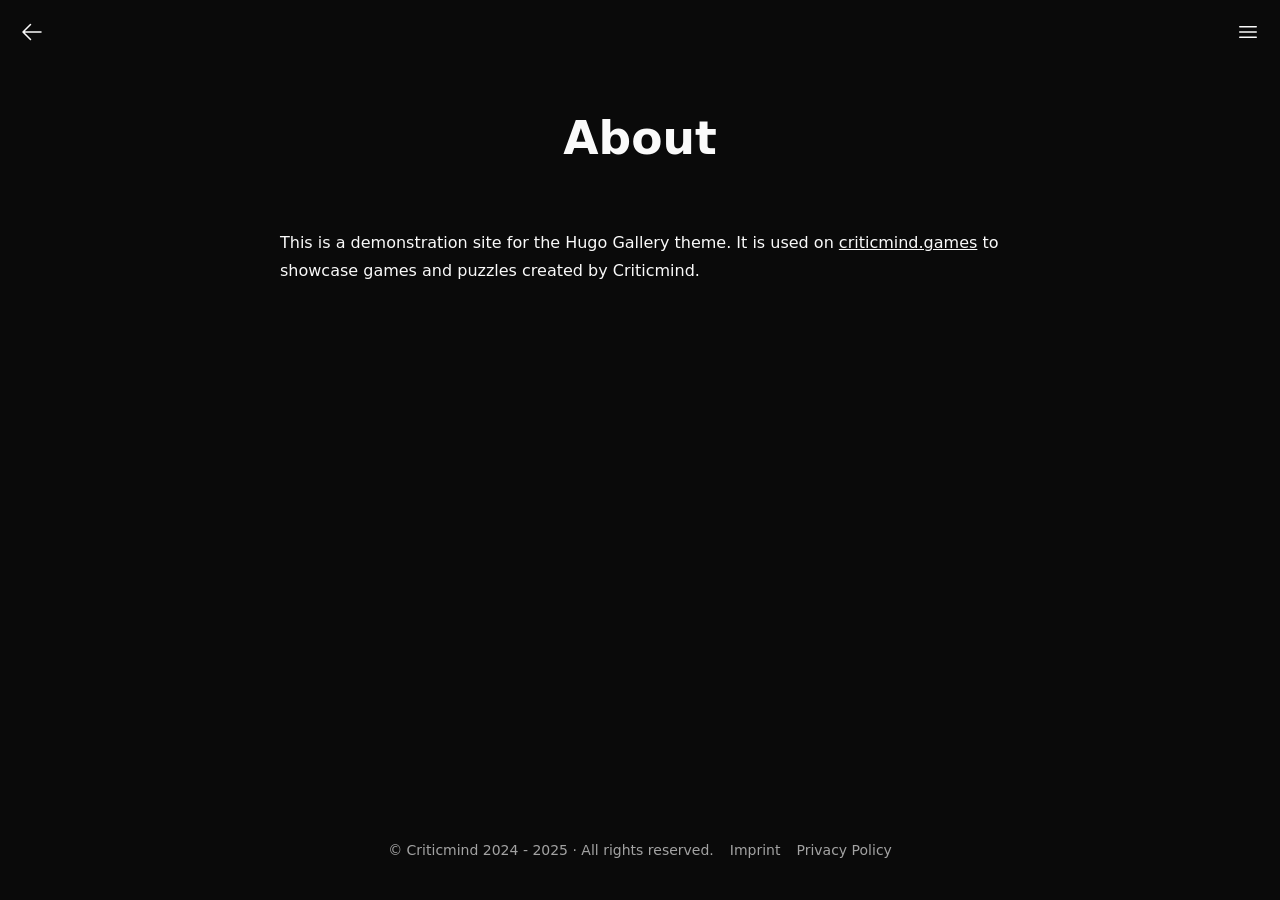
==== about/index.html @ 941fc6f4 "Deploying to gh-pages from @ criticmindgames/criticmindgames.github.io@0c08d583af8edd63ed0936f1e51c1" ====
<!doctype html><html class=dark lang=en><head><meta charset=utf-8><meta name=viewport content="width=device-width,initial-scale=1"><title>About - Criticmind Games Gallery</title><link rel=canonical href=/about/><link rel=icon type=image/svg+xml href=/images/favicon.svg><link rel=icon type=image/png href=/images/favicon.png><link rel=apple-touch-icon sizes=180x180 href=/images/apple-touch-icon.png><meta name=description content="A gallery of games screenshots and artwork."><meta name=robots content="index, follow"><meta property="og:url" content="/about/"><meta property="og:site_name" content="Criticmind Games Gallery"><meta property="og:title" content="About"><meta property="og:description" content="This is a demonstration site for the Hugo Gallery theme. It is used on criticmind.games to showcase games and puzzles created by Criticmind."><meta property="og:locale" content="en"><meta property="og:type" content="article"><link rel=stylesheet href=/css/main.min.6031f18919a5919243f3aef7c58df672be3052a45dd4517b8fc728761fda4de4.css><script src=/js/main.0de0d73fb334e8aef574046cb537325b517c7abcd818150338b9a53e8d3b8dc2.js defer></script></head><body><header><a class="btn btn-square" href=/ title="Criticmind Games Gallery"><svg width="24" height="24" data-slot="icon" fill="currentColor" viewBox="0 0 24 24" aria-hidden="true"><path clip-rule="evenodd" fill-rule="evenodd" d="M11.03 3.97a.75.75.0 010 1.06l-6.22 6.22H21a.75.75.0 010 1.5H4.81l6.22 6.22a.75.75.0 11-1.06 1.06l-7.5-7.5a.75.75.0 010-1.06l7.5-7.5a.75.75.0 011.06.0z"/></svg></a><ul><li><button class="btn btn-square" id=menu-toggle aria-expanded=false type=button title=Menu>
<svg class="icon-menu" width="24" height="24" fill="currentColor" viewBox="0 0 24 24" aria-hidden="true"><path clip-rule="evenodd" fill-rule="evenodd" d="M3 6.75A.75.75.0 013.75 6h16.5a.75.75.0 010 1.5H3.75A.75.75.0 013 6.75zM3 12a.75.75.0 01.75-.75h16.5a.75.75.0 010 1.5H3.75A.75.75.0 013 12zm0 5.25a.75.75.0 01.75-.75h16.5a.75.75.0 010 1.5H3.75A.75.75.0 013 17.25z"/></svg>
<svg class="icon-close hidden" width="24" height="24" fill="currentColor" viewBox="0 0 24 24" aria-hidden="true"><path clip-rule="evenodd" fill-rule="evenodd" d="M5.47 5.47a.75.75.0 011.06.0L12 10.94l5.47-5.47a.75.75.0 111.06 1.06L13.06 12l5.47 5.47a.75.75.0 11-1.06 1.06L12 13.06l-5.47 5.47a.75.75.0 01-1.06-1.06L10.94 12 5.47 6.53a.75.75.0 010-1.06z"/></svg></button></li></ul></header><menu class=hidden id=menu><li itemscope itemtype=http://www.schema.org/SiteNavigationElement><a aria-current=false href=/ itemprop=url><span itemprop=name>Home</span></a></li><li itemscope itemtype=http://www.schema.org/SiteNavigationElement><a aria-current=false href=/sudoku/ itemprop=url><span itemprop=name>Sudoku game gallery</span></a></li><li itemscope itemtype=http://www.schema.org/SiteNavigationElement><a aria-current=false href=/policy/ itemprop=url><span itemprop=name>Privacy Policy</span></a></li><li itemscope itemtype=http://www.schema.org/SiteNavigationElement><a aria-current=true href=/about/ itemprop=url><span itemprop=name>About</span></a></li></menu><main><hgroup><h1>About</h1></hgroup><section class=prose><p>This is a demonstration site for the Hugo Gallery theme.
It is used on <a href=https://criticmind.games>criticmind.games</a> to showcase games and puzzles created by Criticmind.</p></section></main><footer><section>© Criticmind 2024 - 2025 · All rights reserved.
<a href=/imprint/>Imprint
</a><a href=/policy/>Privacy Policy</a></section></footer></body></html>
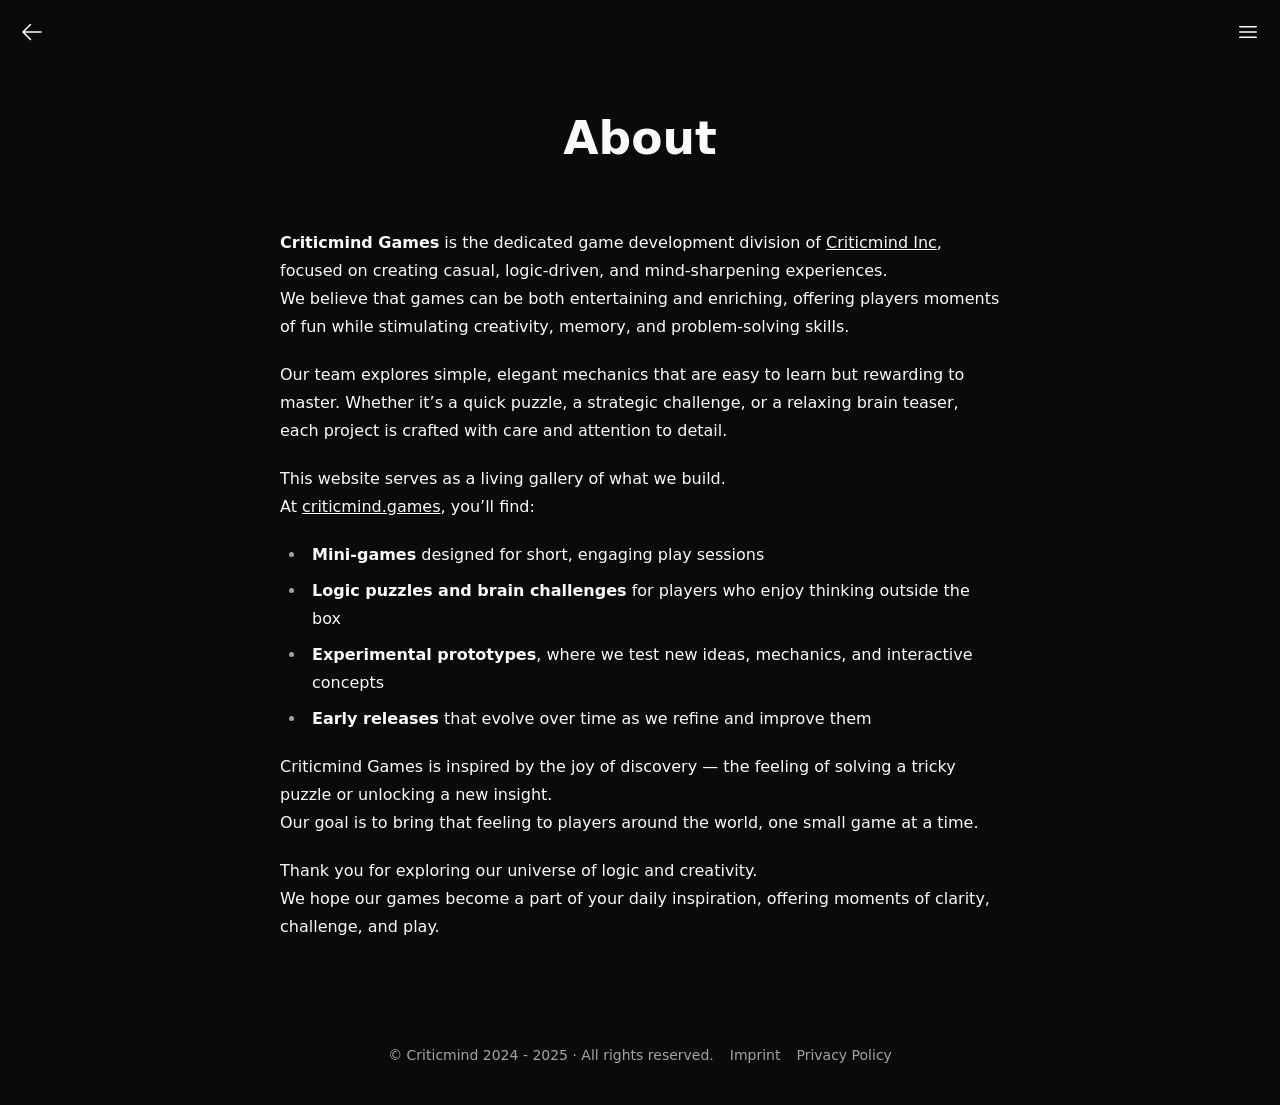
==== commit f5ce9582: "Deploying to gh-pages from @ criticmindgames/criticmindgames.github.io@54929ad6e54cc100274a73a2e805b" ====
--- a/about/index.html
+++ b/about/index.html
@@ -1,6 +1,7 @@
-<!doctype html><html class=dark lang=en><head><meta charset=utf-8><meta name=viewport content="width=device-width,initial-scale=1"><title>About - Criticmind Games Gallery</title><link rel=canonical href=/about/><link rel=icon type=image/svg+xml href=/images/favicon.svg><link rel=icon type=image/png href=/images/favicon.png><link rel=apple-touch-icon sizes=180x180 href=/images/apple-touch-icon.png><meta name=description content="A gallery of games screenshots and artwork."><meta name=robots content="index, follow"><meta property="og:url" content="/about/"><meta property="og:site_name" content="Criticmind Games Gallery"><meta property="og:title" content="About"><meta property="og:description" content="This is a demonstration site for the Hugo Gallery theme. It is used on criticmind.games to showcase games and puzzles created by Criticmind."><meta property="og:locale" content="en"><meta property="og:type" content="article"><link rel=stylesheet href=/css/main.min.6031f18919a5919243f3aef7c58df672be3052a45dd4517b8fc728761fda4de4.css><script src=/js/main.0de0d73fb334e8aef574046cb537325b517c7abcd818150338b9a53e8d3b8dc2.js defer></script></head><body><header><a class="btn btn-square" href=/ title="Criticmind Games Gallery"><svg width="24" height="24" data-slot="icon" fill="currentColor" viewBox="0 0 24 24" aria-hidden="true"><path clip-rule="evenodd" fill-rule="evenodd" d="M11.03 3.97a.75.75.0 010 1.06l-6.22 6.22H21a.75.75.0 010 1.5H4.81l6.22 6.22a.75.75.0 11-1.06 1.06l-7.5-7.5a.75.75.0 010-1.06l7.5-7.5a.75.75.0 011.06.0z"/></svg></a><ul><li><button class="btn btn-square" id=menu-toggle aria-expanded=false type=button title=Menu>
+<!doctype html><html class=dark lang=en><head><meta charset=utf-8><meta name=viewport content="width=device-width,initial-scale=1"><title>About - Criticmind Games Gallery</title><link rel=canonical href=/about/><link rel=icon type=image/svg+xml href=/images/favicon.svg><link rel=icon type=image/png href=/images/favicon.png><link rel=apple-touch-icon sizes=180x180 href=/images/apple-touch-icon.png><meta name=description content="A gallery of games screenshots and artwork."><meta name=robots content="index, follow"><meta property="og:url" content="/about/"><meta property="og:site_name" content="Criticmind Games Gallery"><meta property="og:title" content="About"><meta property="og:description" content="Criticmind Games is the dedicated game development division of Criticmind Inc, focused on creating casual, logic-driven, and mind-sharpening experiences.
+We believe that games can be both entertaining and enriching, offering players moments of fun while stimulating creativity, memory, and problem-solving skills.
+Our team explores simple, elegant mechanics that are easy to learn but rewarding to master. Whether it’s a quick puzzle, a strategic challenge, or a relaxing brain teaser, each project is crafted with care and attention to detail."><meta property="og:locale" content="en"><meta property="og:type" content="article"><link rel=stylesheet href=/css/main.min.6031f18919a5919243f3aef7c58df672be3052a45dd4517b8fc728761fda4de4.css><script src=/js/main.0de0d73fb334e8aef574046cb537325b517c7abcd818150338b9a53e8d3b8dc2.js defer></script></head><body><header><a class="btn btn-square" href=/ title="Criticmind Games Gallery"><svg width="24" height="24" data-slot="icon" fill="currentColor" viewBox="0 0 24 24" aria-hidden="true"><path clip-rule="evenodd" fill-rule="evenodd" d="M11.03 3.97a.75.75.0 010 1.06l-6.22 6.22H21a.75.75.0 010 1.5H4.81l6.22 6.22a.75.75.0 11-1.06 1.06l-7.5-7.5a.75.75.0 010-1.06l7.5-7.5a.75.75.0 011.06.0z"/></svg></a><ul><li><button class="btn btn-square" id=menu-toggle aria-expanded=false type=button title=Menu>
 <svg class="icon-menu" width="24" height="24" fill="currentColor" viewBox="0 0 24 24" aria-hidden="true"><path clip-rule="evenodd" fill-rule="evenodd" d="M3 6.75A.75.75.0 013.75 6h16.5a.75.75.0 010 1.5H3.75A.75.75.0 013 6.75zM3 12a.75.75.0 01.75-.75h16.5a.75.75.0 010 1.5H3.75A.75.75.0 013 12zm0 5.25a.75.75.0 01.75-.75h16.5a.75.75.0 010 1.5H3.75A.75.75.0 013 17.25z"/></svg>
-<svg class="icon-close hidden" width="24" height="24" fill="currentColor" viewBox="0 0 24 24" aria-hidden="true"><path clip-rule="evenodd" fill-rule="evenodd" d="M5.47 5.47a.75.75.0 011.06.0L12 10.94l5.47-5.47a.75.75.0 111.06 1.06L13.06 12l5.47 5.47a.75.75.0 11-1.06 1.06L12 13.06l-5.47 5.47a.75.75.0 01-1.06-1.06L10.94 12 5.47 6.53a.75.75.0 010-1.06z"/></svg></button></li></ul></header><menu class=hidden id=menu><li itemscope itemtype=http://www.schema.org/SiteNavigationElement><a aria-current=false href=/ itemprop=url><span itemprop=name>Home</span></a></li><li itemscope itemtype=http://www.schema.org/SiteNavigationElement><a aria-current=false href=/sudoku/ itemprop=url><span itemprop=name>Sudoku game gallery</span></a></li><li itemscope itemtype=http://www.schema.org/SiteNavigationElement><a aria-current=false href=/policy/ itemprop=url><span itemprop=name>Privacy Policy</span></a></li><li itemscope itemtype=http://www.schema.org/SiteNavigationElement><a aria-current=true href=/about/ itemprop=url><span itemprop=name>About</span></a></li></menu><main><hgroup><h1>About</h1></hgroup><section class=prose><p>This is a demonstration site for the Hugo Gallery theme.
-It is used on <a href=https://criticmind.games>criticmind.games</a> to showcase games and puzzles created by Criticmind.</p></section></main><footer><section>© Criticmind 2024 - 2025 · All rights reserved.
+<svg class="icon-close hidden" width="24" height="24" fill="currentColor" viewBox="0 0 24 24" aria-hidden="true"><path clip-rule="evenodd" fill-rule="evenodd" d="M5.47 5.47a.75.75.0 011.06.0L12 10.94l5.47-5.47a.75.75.0 111.06 1.06L13.06 12l5.47 5.47a.75.75.0 11-1.06 1.06L12 13.06l-5.47 5.47a.75.75.0 01-1.06-1.06L10.94 12 5.47 6.53a.75.75.0 010-1.06z"/></svg></button></li></ul></header><menu class=hidden id=menu><li itemscope itemtype=http://www.schema.org/SiteNavigationElement><a aria-current=false href=/ itemprop=url><span itemprop=name>Home</span></a></li><li itemscope itemtype=http://www.schema.org/SiteNavigationElement><a aria-current=false href=/sudoku/ itemprop=url><span itemprop=name>Sudoku game gallery</span></a></li><li itemscope itemtype=http://www.schema.org/SiteNavigationElement><a aria-current=false href=/policy/ itemprop=url><span itemprop=name>Privacy Policy</span></a></li><li itemscope itemtype=http://www.schema.org/SiteNavigationElement><a aria-current=true href=/about/ itemprop=url><span itemprop=name>About</span></a></li></menu><main><hgroup><h1>About</h1></hgroup><section class=prose><p><strong>Criticmind Games</strong> is the dedicated game development division of <a href=https://criticmind.com>Criticmind Inc</a>, focused on creating casual, logic-driven, and mind-sharpening experiences.<br>We believe that games can be both entertaining and enriching, offering players moments of fun while stimulating creativity, memory, and problem-solving skills.</p><p>Our team explores simple, elegant mechanics that are easy to learn but rewarding to master. Whether it’s a quick puzzle, a strategic challenge, or a relaxing brain teaser, each project is crafted with care and attention to detail.</p><p>This website serves as a living gallery of what we build.<br>At <a href=https://criticmind.games>criticmind.games</a>, you’ll find:</p><ul><li><strong>Mini-games</strong> designed for short, engaging play sessions</li><li><strong>Logic puzzles and brain challenges</strong> for players who enjoy thinking outside the box</li><li><strong>Experimental prototypes</strong>, where we test new ideas, mechanics, and interactive concepts</li><li><strong>Early releases</strong> that evolve over time as we refine and improve them</li></ul><p>Criticmind Games is inspired by the joy of discovery — the feeling of solving a tricky puzzle or unlocking a new insight.<br>Our goal is to bring that feeling to players around the world, one small game at a time.</p><p>Thank you for exploring our universe of logic and creativity.<br>We hope our games become a part of your daily inspiration, offering moments of clarity, challenge, and play.</p></section></main><footer><section>© Criticmind 2024 - 2025 · All rights reserved.
 <a href=/imprint/>Imprint
 </a><a href=/policy/>Privacy Policy</a></section></footer></body></html>
